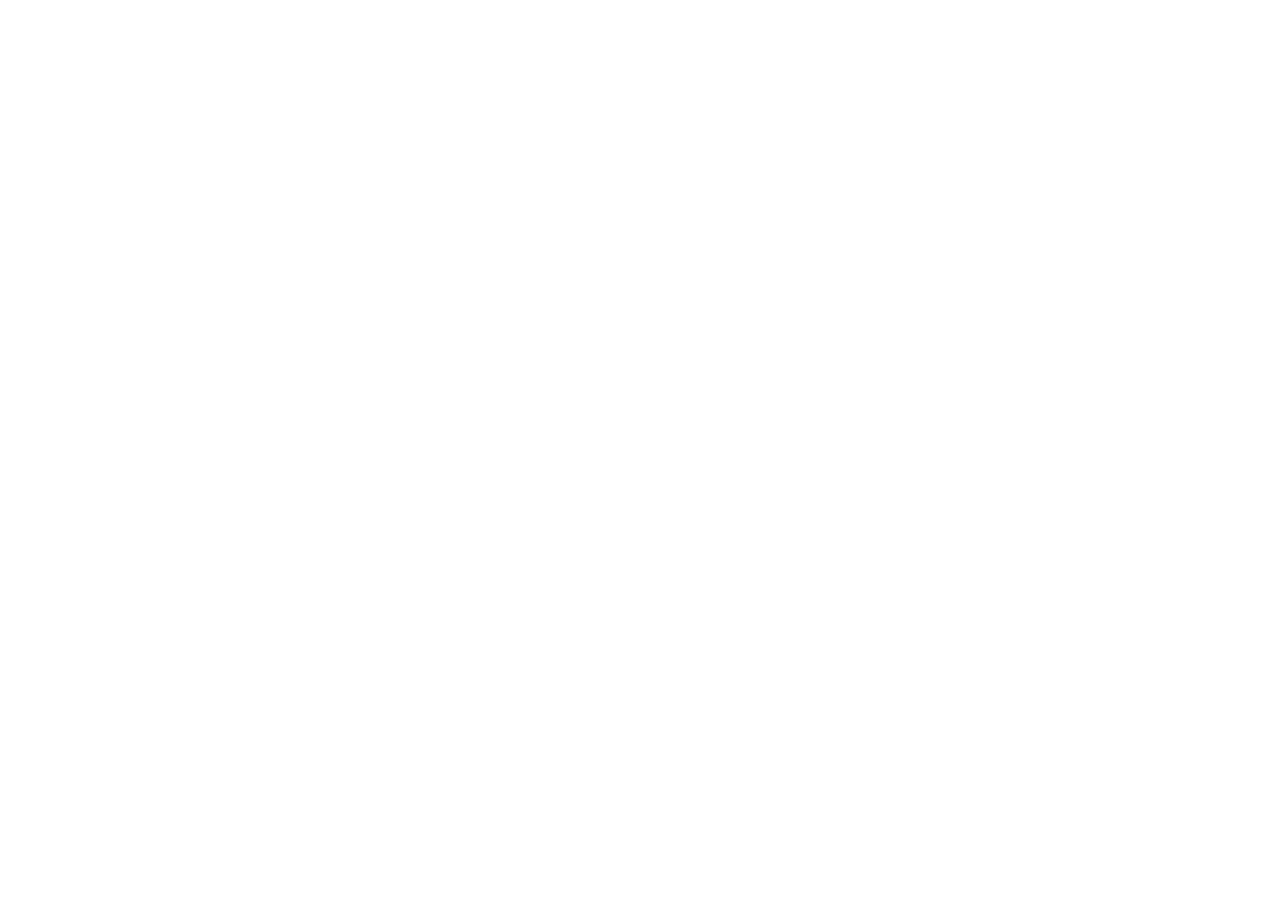
==== 2 task/index.html @ 0ec919c7 "1 task completed" ====
<!DOCTYPE html>
<html lang="en">
  <head>
    <meta charset="UTF-8" />
    <meta http-equiv="X-UA-Compatible" content="IE=edge" />
    <meta name="viewport" content="width=device-width, initial-scale=1.0" />
    <title>2 task</title>
    <link rel="stylesheet" href="./index.css" />
  </head>
  <body></body>
</html>
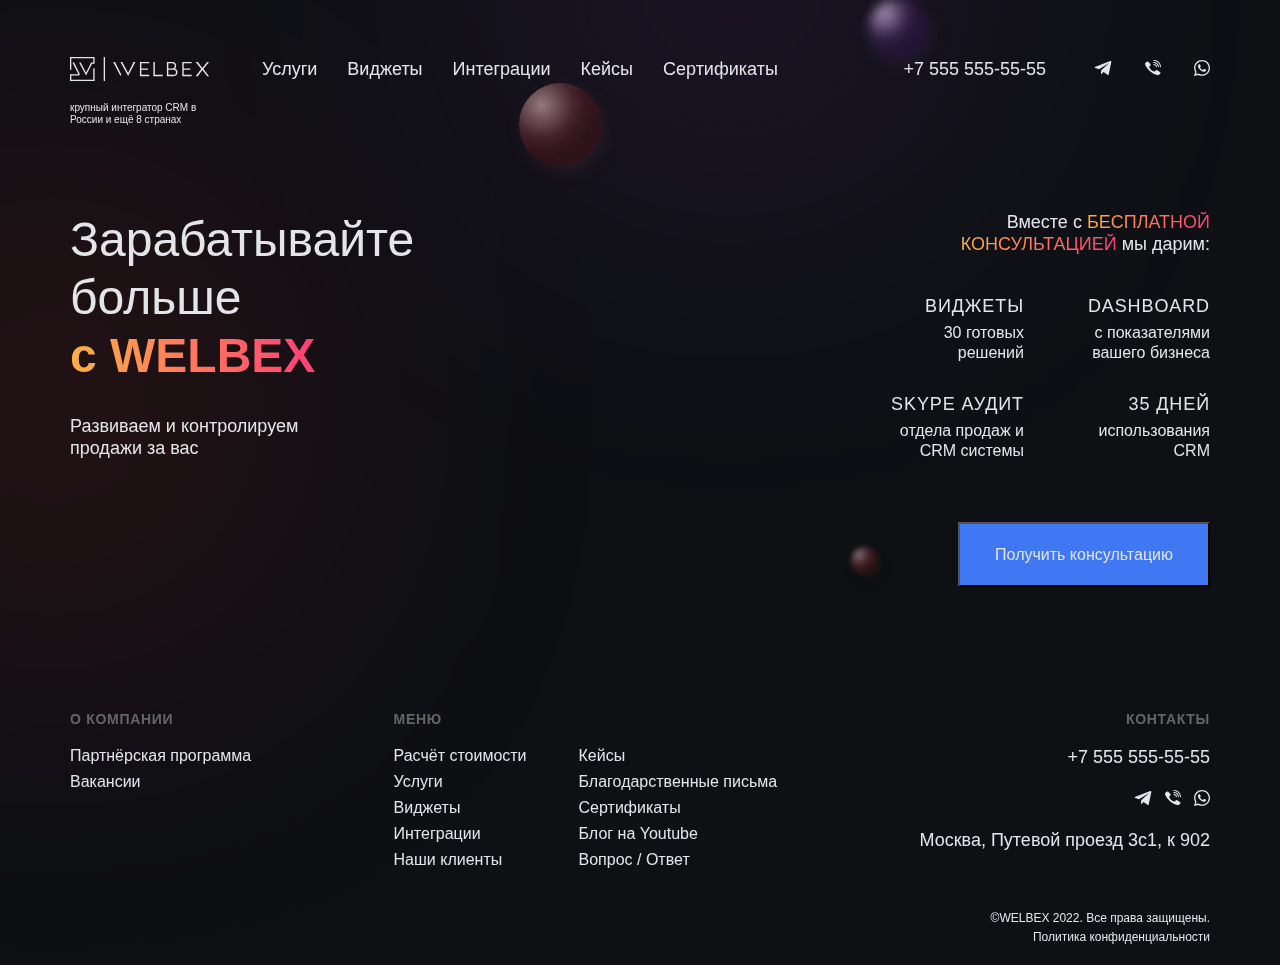
==== commit b9bdb516: "desktop screen" ====
--- a/2 task/index.html
+++ b/2 task/index.html
@@ -7,5 +7,147 @@
     <title>2 task</title>
     <link rel="stylesheet" href="./index.css" />
   </head>
-  <body></body>
+  <body>
+  <div class="wrapper">
+    <div class="container">
+      <div class="header">
+        <div class="left">
+          <div class="logo">
+            <img src="./images/logo-symbol.svg" alt="logo symbol">
+            <img src="./images/logo-text.svg" alt="logo text">
+            <span class="logo-subtitle">
+            крупный интегратор CRM в Росcии и ещё 8 странах
+          </span>
+          </div>
+          <nav class="navbar">
+            <ul>
+              <li><a href="#">Услуги</a></li>
+              <li><a href="#">Виджеты</a></li>
+              <li><a href="#">Интеграции</a></li>
+              <li><a href="#">Кейсы</a></li>
+              <li><a href="#">Сертификаты</a></li>
+            </ul>
+          </nav>
+        </div>
+        <div class="right">
+          <div class="phone-number">+7 555 555-55-55</div>
+          <div class="social">
+            <div class="social-item">
+              <img src="./images/telegram.svg" alt="social telegram">
+            </div>
+            <div class="social-item">
+              <img src="./images/phone.svg" alt="social phone">
+            </div>
+            <div class="social-item">
+              <img src="./images/whatsapp.svg" alt="social whatsapp">
+            </div>
+          </div>
+        </div>
+      </div>
+    </div>
+    <div class="container">
+      <div class="content">
+        <div class="present">
+          <h4 class="present-title">
+            Зарабатывайте<br> больше
+            <br>
+            <span class="text-gradient grd-title">с WELBEX</span>
+          </h4>
+          <div class="description">
+            Развиваем и контролируем <br> продажи за вас
+          </div>
+        </div>
+        <div class="consultations">
+          <div class="consultations-title">
+            Вместе с <span class="text-gradient">бесплатной </span> <br>
+            <span class="text-gradient">консультацией</span> мы дарим:
+          </div>
+          <div class="gifts">
+            <div class="gift">
+              <div class="gift-title">Виджеты</div>
+              <div class="gift-description">30 готовых решений</div>
+            </div>
+            <div class="gift">
+              <div class="gift-title">Dashboard</div>
+              <div class="gift-description">с показателями вашего бизнеса</div>
+            </div>
+            <div class="gift">
+              <div class="gift-title">Skype Аудит</div>
+              <div class="gift-description">отдела продаж и CRM системы</div>
+            </div>
+            <div class="gift">
+              <div class="gift-title">35 дней</div>
+              <div class="gift-description">использования CRM</div>
+            </div>
+          </div>
+          <button class="btn">Получить консультацию</button>
+        </div>
+      </div>
+    </div>
+    <div class="container">
+      <footer class="footer">
+        <div class="footer-sections">
+          <div class="footer-section">
+            <div class="little-title">О компании</div>
+            <div class="links">
+              <div class="link">Партнёрская программа</div>
+              <div class="link">Вакансии</div>
+            </div>
+          </div>
+          <div class="footer-section">
+            <div class="little-title">Меню</div>
+            <div class="links double">
+              <div>
+                <div class="link">Расчёт стоимости</div>
+                <div class="link">Услуги</div>
+                <div class="link">Виджеты</div>
+                <div class="link">Интеграции</div>
+                <div class="link">Наши клиенты</div>
+              </div>
+
+              <div>
+                <div class="link">Кейсы</div>
+                <div class="link">Благодарственные письма</div>
+                <div class="link">Сертификаты</div>
+                <div class="link">Блог на Youtube</div>
+                <div class="link">Вопрос / Ответ</div>
+              </div>
+            </div>
+          </div>
+          <div class="footer-section">
+            <div class="little-title contact-title">КОНТАКТЫ</div>
+            <div class="contacts">
+              <div class="phone-number">+7 555 555-55-55</div>
+              <div class="social">
+                <div class="social-item">
+                  <img src="./images/telegram.svg" alt="social telegram">
+                </div>
+                <div class="social-item">
+                  <img src="./images/phone.svg" alt="social phone">
+                </div>
+                <div class="social-item">
+                  <img src="./images/whatsapp.svg" alt="social whatsapp">
+                </div>
+              </div>
+              <div class="address">
+                Москва, Путевой проезд 3с1, к 902
+              </div>
+            </div>
+          </div>
+        </div>
+        <div class="copyright">
+          <div class="text">©WELBEX 2022. Все права защищены.</div>
+          <a class="link-politics">Политика конфиденциальности</a>
+        </div>
+      </footer>
+    </div>
+  </div>
+  <div class="bg-circles">
+    <div class="circle circle1"></div>
+    <div class="circle circle2"></div>
+    <div class="circle circle3"></div>
+    <div class="circle circle4"></div>
+    <div class="circle circle5"></div>
+  </div>
+  </body>
 </html>
--- a/2 task/index.css
+++ b/2 task/index.css
@@ -0,0 +1,301 @@
+:root {
+    --gradien-text: linear-gradient(90deg, #FCB045, #FF3F78)
+}
+
+* {
+    margin: 0;
+    padding: 0;
+    box-sizing: border-box;
+    font-family: 'Inter', sans-serif;
+    line-height: 1;
+    color: #E4E5EA;
+    font-size: 18px;
+}
+
+body {
+    background: #0E1014;
+}
+
+/*  GLOBAL CLASSES  */
+
+.text-gradient {
+    background-color: #fff;
+    background-image: var(--gradien-text);
+    -webkit-background-clip: text;
+    -webkit-text-fill-color: transparent;
+}
+
+.little-title {
+    font-style: normal;
+    font-weight: 700;
+    font-size: 14px;
+    line-height: 17px;
+    letter-spacing: 0.05em;
+    text-transform: uppercase;
+    color: #656566;
+}
+
+.container {
+    max-width: 1170px;
+    padding: 0 15px;
+    margin: 0 auto;
+    width: 100%;
+}
+
+.gradient {
+    font-weight: 900;
+    font-size: 52px;
+}
+
+/*  HEADER  */
+
+.header {
+    display: flex;
+    justify-content: space-between;
+    align-items: center;
+    width: 100%;
+    padding-top: 57px;
+}
+
+.header .logo {
+    display: flex;
+    align-items: center;
+    gap: 8px;
+    position: relative;
+}
+
+.header .logo .logo-subtitle {
+    position: absolute;
+    left: 0;
+    top: 45px;
+    font-weight: 300;
+    font-size: 10px;
+    line-height: 12px;
+}
+
+.header .navbar ul {
+    display: flex;
+    gap: 30px;
+}
+
+.header .navbar ul li {
+    list-style: none;
+}
+
+.header .navbar ul li a {
+    display: block;
+    text-decoration: none;
+}
+
+.header .left {
+    display: flex;
+    align-items: center;
+}
+
+.header .left .logo {
+    margin-right: 52px;
+}
+
+.header .right {
+    display: flex;
+}
+
+.header .right .phone-number {
+    margin-right: 48px;
+}
+
+.header .right .social {
+    display: flex;
+    align-items: center;
+    gap: 33px;
+}
+
+/*  CONTENT  */
+
+.content {
+    width: 100%;
+    display: flex;
+    justify-content: space-between;
+    margin-top: 130px;
+}
+
+.content .present-title {
+    font-weight: 400;
+    font-size: 48px;
+    line-height: 58px;
+}
+
+.content .present-title .grd-title {
+    font-size: 48px;
+    font-weight: 900;
+}
+
+.content .description {
+    margin-top: 30px;
+    font-weight: 400;
+    line-height: 22px;
+}
+.content .consultations {
+    text-align: right;
+}
+.content .consultations .consultations-title {
+    line-height: 22px;
+}
+.content .consultations .consultations-title span {
+    text-transform: uppercase;
+}
+.content .gifts {
+    display: grid;
+    grid-template-columns: repeat(2, 1fr);
+    row-gap: 30px;
+    column-gap: 36px;
+    margin-top: 40px;
+    margin-bottom: 61px;
+}
+
+.content .gift .gift-title {
+    font-weight: 500;
+    line-height: 22px;
+    letter-spacing: 0.05em;
+    text-transform: uppercase;
+}
+.content .gift .gift-description {
+    max-width: 150px;
+    margin-top: 6px;
+    font-weight: 400;
+    font-size: 16px;
+    line-height: 20px;
+}
+.content .btn {
+    padding: 21px 35px;
+    background: #4077F3;
+    font-weight: 500;
+    font-size: 16px;
+    line-height: 19px;
+    text-align: center;
+}
+
+
+/*  FOOTER  */
+
+.footer {
+    margin-top: 124px;
+}
+.footer-sections {
+    display: flex;
+    justify-content: space-between;
+}
+@media (min-height: 980px) {
+    .wrapper {
+        display: flex;
+        flex-direction: column;
+        justify-content: space-between;
+        height: 100vh;
+    }
+    .footer {
+        position: inherit;
+        bottom: 0;
+    }
+}
+.footer .links {
+    margin-top: 20px;
+}
+.footer .links .link{
+    font-weight: 400;
+    font-size: 16px;
+    margin-bottom: 10px;
+}
+
+.footer .links.double {
+    display: flex;
+    gap: 52px;
+}
+
+.footer .contact-title {
+    text-align: right;
+}
+
+.footer .contacts {
+    margin-top: 20px;
+    text-align: right;
+}
+
+.footer .contacts .social {
+    display: flex;
+    justify-content: flex-end;
+    column-gap: 13px;
+    margin-top: 24px;
+    margin-bottom: 22px;
+}
+
+/*  COPYRIGHT  */
+.copyright {
+    text-align: right;
+    margin-top: 33px;
+    margin-bottom: 20px;
+}
+.copyright .text, .copyright .link-politics {
+    font-weight: 400;
+    font-size: 12px;
+    line-height: 15px;
+}
+
+/*  BACKGROUND CIRCLES  */
+
+.circle {
+    position: absolute;
+    border-radius: 50%;
+    z-index: -1;
+}
+
+.circle1 {
+    width: 311px;
+    height: 311px;
+    left: -102px;
+    top: 251px;
+    background: #961A1A;
+    opacity: 0.5;
+    filter: blur(196px);
+}
+
+.circle2 {
+    width: 259px;
+    height: 259px;
+    left: 602px;
+    top: -154px;
+    background: #833AB4;
+    opacity: 0.5;
+    filter: blur(196px);
+}
+
+.circle3 {
+    width: 83px;
+    height: 83px;
+    left: 519px;
+    top: 83px;
+    background: radial-gradient(64% 64% at 27.25% 26.5%, rgba(255, 208, 208, 0.536) 0%, rgba(212, 93, 93, 0.264) 59.67%, rgba(167, 49, 49, 0.248) 78.59%, rgba(130, 25, 25, 0.248) 100%) /* warning: gradient uses a rotation that is not supported by CSS and may not behave as expected */;
+    box-shadow: 3px 6px 27px -10px rgba(223, 125, 125, 0.25);
+    backdrop-filter: blur(2px);
+}
+
+.circle4 {
+    width: 60px;
+    height: 60px;
+    left: 868px;
+    top: -2px;
+    background: radial-gradient(64% 64% at 27.25% 26.5%, rgba(236, 208, 255, 0.64) 0%, rgba(161, 93, 207, 0.24) 59.67%, rgba(118, 49, 164, 0.208) 78.59%, rgba(86, 24, 128, 0.232) 100%) /* warning: gradient uses a rotation that is not supported by CSS and may not behave as expected */;
+    box-shadow: 3px 6px 27px -10px rgba(177, 118, 217, 0.25);
+    filter: blur(5px);
+    backdrop-filter: blur(2px);
+}
+
+.circle5 {
+    width: 28px;
+    height: 28px;
+    left: 851px;
+    top: 547px;
+    background: radial-gradient(64% 64% at 27.25% 26.5%, rgba(255, 208, 208, 0.48) 0%, rgba(212, 93, 93, 0.248) 59.67%, rgba(167, 49, 49, 0.264) 78.59%, rgba(130, 25, 25, 0.232) 100%) /* warning: gradient uses a rotation that is not supported by CSS and may not behave as expected */;
+    box-shadow: 3px 6px 27px -10px rgba(223, 125, 125, 0.25);
+    filter: blur(2.5px);
+    backdrop-filter: blur(2px);
+}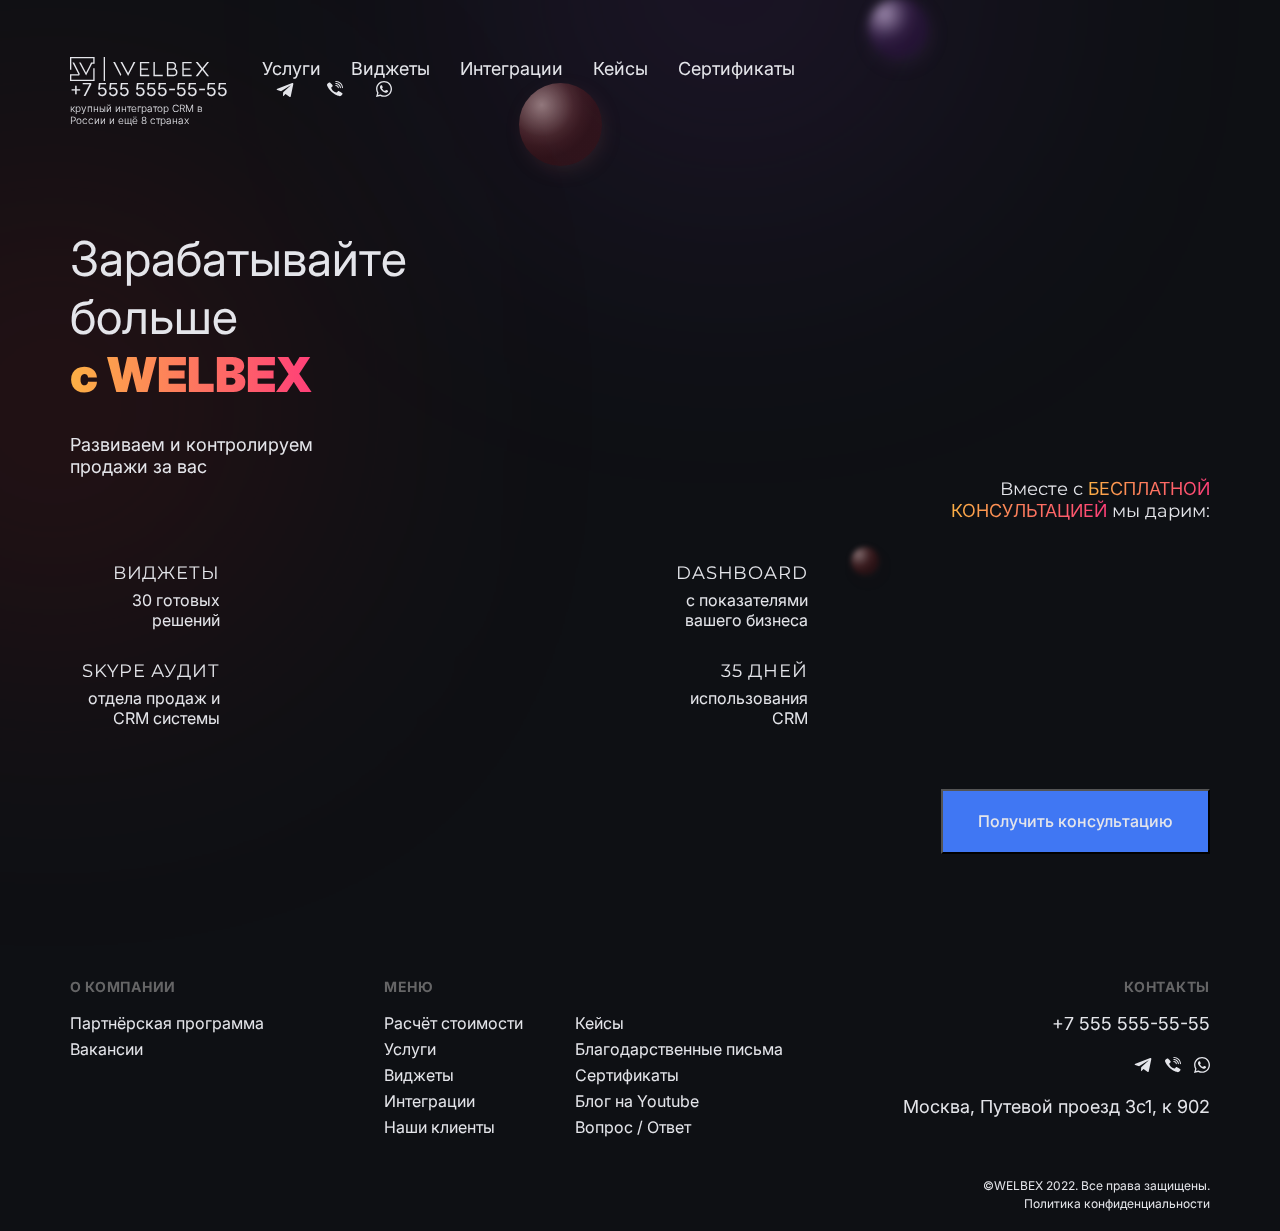
==== commit 13097bd4: "mobile screen" ====
--- a/2 task/index.html
+++ b/2 task/index.html
@@ -5,12 +5,15 @@
     <meta http-equiv="X-UA-Compatible" content="IE=edge" />
     <meta name="viewport" content="width=device-width, initial-scale=1.0" />
     <title>2 task</title>
+    <link rel="preconnect" href="https://fonts.googleapis.com">
+    <link rel="preconnect" href="https://fonts.gstatic.com" crossorigin>
+    <link href="https://fonts.googleapis.com/css2?family=Inter:wght@300;400;500;600;700;800;900&family=Montserrat&display=swap" rel="stylesheet">
     <link rel="stylesheet" href="./index.css" />
   </head>
   <body>
   <div class="wrapper">
-    <div class="container">
-      <div class="header">
+    <div class="header">
+      <div class="container">
         <div class="left">
           <div class="logo">
             <img src="./images/logo-symbol.svg" alt="logo symbol">
@@ -45,8 +48,10 @@
         </div>
       </div>
     </div>
-    <div class="container">
-      <div class="content">
+
+    <div class="content">
+      <div class="container">
+        <div class="bg-glass"></div>
         <div class="present">
           <h4 class="present-title">
             Зарабатывайте<br> больше
@@ -80,12 +85,26 @@
               <div class="gift-description">использования CRM</div>
             </div>
           </div>
+          <div class="gifts gifts-mobile">
+            <div class="gift">
+              <div class="gift-title"> <span class="text-gradient">—</span> Skype Аудит</div>
+            </div>
+            <div class="gift">
+              <div class="gift-title"> <span class="text-gradient">—</span> 30 виджетов</div>
+            </div>
+            <div class="gift">
+              <div class="gift-title"> <span class="text-gradient">—</span> DASHBOARD</div>
+            </div>
+            <div class="gift">
+              <div class="gift-title"> <span class="text-gradient">—</span> Месяц AMOCRM</div>
+            </div>
+          </div>
           <button class="btn">Получить консультацию</button>
         </div>
       </div>
     </div>
-    <div class="container">
-      <footer class="footer">
+    <footer class="footer">
+      <div class="container">
         <div class="footer-sections">
           <div class="footer-section">
             <div class="little-title">О компании</div>
@@ -139,8 +158,8 @@
           <div class="text">©WELBEX 2022. Все права защищены.</div>
           <a class="link-politics">Политика конфиденциальности</a>
         </div>
-      </footer>
-    </div>
+      </div>
+    </footer>
   </div>
   <div class="bg-circles">
     <div class="circle circle1"></div>
--- a/2 task/index.css
+++ b/2 task/index.css
@@ -1,5 +1,11 @@
 :root {
-    --gradien-text: linear-gradient(90deg, #FCB045, #FF3F78)
+    --gradien-text: linear-gradient(90deg, #FCB045, #FF3F78);
+    --big-text: 48px;
+    --medium-text: 18px;
+    --regular-text: 16px;
+    --small-text: 14px;
+    --subtitle-text: 12px;
+    --very-small-text: 10px;
 }
 
 * {
@@ -9,7 +15,7 @@
     font-family: 'Inter', sans-serif;
     line-height: 1;
     color: #E4E5EA;
-    font-size: 18px;
+    font-size: var(--medium-text);
 }
 
 body {
@@ -28,7 +34,7 @@
 .little-title {
     font-style: normal;
     font-weight: 700;
-    font-size: 14px;
+    font-size: var(--small-text);
     line-height: 17px;
     letter-spacing: 0.05em;
     text-transform: uppercase;
@@ -42,11 +48,6 @@
     width: 100%;
 }
 
-.gradient {
-    font-weight: 900;
-    font-size: 52px;
-}
-
 /*  HEADER  */
 
 .header {
@@ -69,7 +70,7 @@
     left: 0;
     top: 45px;
     font-weight: 300;
-    font-size: 10px;
+    font-size: var(--very-small-text);
     line-height: 12px;
 }
 
@@ -121,12 +122,12 @@
 
 .content .present-title {
     font-weight: 400;
-    font-size: 48px;
+    font-size: var(--big-text);
     line-height: 58px;
 }
 
 .content .present-title .grd-title {
-    font-size: 48px;
+    font-size: var(--big-text);
     font-weight: 900;
 }
 
@@ -135,15 +136,20 @@
     font-weight: 400;
     line-height: 22px;
 }
+
 .content .consultations {
     text-align: right;
 }
+
 .content .consultations .consultations-title {
     line-height: 22px;
-}
+    font-family: 'Montserrat', sans-serif;
+}
+
 .content .consultations .consultations-title span {
     text-transform: uppercase;
 }
+
 .content .gifts {
     display: grid;
     grid-template-columns: repeat(2, 1fr);
@@ -151,26 +157,38 @@
     column-gap: 36px;
     margin-top: 40px;
     margin-bottom: 61px;
+    font-family: 'Montserrat', sans-serif;
+}
+
+.content .gifts-mobile {
+    display: none;
+}
+
+.content .gift {
+    width: 150px;
 }
 
 .content .gift .gift-title {
-    font-weight: 500;
+    font-weight: 400;
     line-height: 22px;
     letter-spacing: 0.05em;
     text-transform: uppercase;
-}
+    font-family: 'Montserrat', sans-serif;
+}
+
 .content .gift .gift-description {
     max-width: 150px;
     margin-top: 6px;
     font-weight: 400;
-    font-size: 16px;
+    font-size: var(--regular-text);
     line-height: 20px;
 }
+
 .content .btn {
     padding: 21px 35px;
     background: #4077F3;
     font-weight: 500;
-    font-size: 16px;
+    font-size: var(--regular-text);
     line-height: 19px;
     text-align: center;
 }
@@ -181,28 +199,19 @@
 .footer {
     margin-top: 124px;
 }
+
 .footer-sections {
     display: flex;
     justify-content: space-between;
 }
-@media (min-height: 980px) {
-    .wrapper {
-        display: flex;
-        flex-direction: column;
-        justify-content: space-between;
-        height: 100vh;
-    }
-    .footer {
-        position: inherit;
-        bottom: 0;
-    }
-}
+
 .footer .links {
     margin-top: 20px;
 }
-.footer .links .link{
-    font-weight: 400;
-    font-size: 16px;
+
+.footer .links .link {
+    font-weight: 400;
+    font-size: var(--regular-text);
     margin-bottom: 10px;
 }
 
@@ -234,9 +243,10 @@
     margin-top: 33px;
     margin-bottom: 20px;
 }
+
 .copyright .text, .copyright .link-politics {
     font-weight: 400;
-    font-size: 12px;
+    font-size: var(--subtitle-text);
     line-height: 15px;
 }
 
@@ -298,4 +308,191 @@
     box-shadow: 3px 6px 27px -10px rgba(223, 125, 125, 0.25);
     filter: blur(2.5px);
     backdrop-filter: blur(2px);
+}
+
+/*  MEDIA WHERE HEIGHT > 980px  */
+
+@media (min-height: 980px) {
+    .wrapper {
+        display: flex;
+        flex-direction: column;
+        justify-content: space-between;
+        height: 100vh;
+    }
+
+    .footer {
+        position: inherit;
+        bottom: 0;
+    }
+}
+
+/*  MEDIA WHERE WEIGHT < 320px  */
+
+@media (max-width: 320px) {
+    :root {
+        --big-text: 36px;
+    }
+
+    .container {
+        max-width: 320px;
+    }
+
+    .header {
+        background: #0E1014;
+        height: 55px;
+        align-items: center;
+        justify-content: space-between;
+        padding-top: 0;
+    }
+
+    .header .logo {
+        display: none;
+    }
+
+    .header .phone-number {
+        display: none;
+    }
+
+    .header .right .social {
+        display: none;
+    }
+
+    .header .navbar ul {
+        justify-content: space-between;
+    }
+
+    .header .navbar ul li:last-child {
+        display: none;
+    }
+
+    .header .navbar ul li a {
+        font-size: 12px;
+    }
+
+    .content {
+        flex-direction: column;
+        padding-top: 40px;
+        margin-top: 0;
+        background-image: url("./images/noise.svg");
+        position: relative;
+    }
+
+    .bg-glass {
+        position: absolute;
+        width: 100%;
+        height: 100%;
+        left: 0;
+        top: 0;
+        background: radial-gradient(238.53% 189.02% at 3.2% 3.49%, rgba(255, 246, 233, 0.1) 0%, rgba(26, 29, 35, 0.1) 26.62%, rgba(26, 29, 35, 0.1) 52.1%, rgba(26, 29, 35, 0.01) 70.17%, rgba(26, 29, 35, 0) 100%) /* warning: gradient uses a rotation that is not supported by CSS and may not behave as expected */;
+        backdrop-filter: blur(7.5px);
+        z-index: -1;
+    }
+
+    .content .present .description {
+        margin-top: 15px;
+    }
+
+    .content .present .present-title {
+        line-height: 44px;
+    }
+
+    .content .consultations {
+        margin-top: 45px;
+        text-align: left;
+    }
+
+    .content .consultations .gifts .gift .gift-title {
+        font-size: 13px;
+    }
+
+    .content .consultations .gifts .gift .gift-description {
+        display: none;
+    }
+
+    .content .gifts {
+        display: none;
+        margin-top: 20px;
+        margin-bottom: 60px;
+    }
+
+    .content .gifts-mobile {
+        display: grid;
+        column-gap: 0;
+        row-gap: 14px;
+    }
+
+    .content .gifts-mobile .gift-title {
+        font-weight: 400;
+    }
+
+    .content .consultations .btn {
+        display: none;
+    }
+
+    .footer {
+        background: #0E1014;
+        margin-top: 0;
+    }
+
+    .footer .footer-sections {
+        flex-direction: column;
+    }
+
+    .footer .footer-sections .footer-section:first-child {
+        margin-top: 40px;
+    }
+
+    .footer .footer-sections .footer-section:last-child * {
+        text-align: left;
+    }
+
+    .footer .footer-sections .social {
+        justify-content: flex-start;
+    }
+
+    .footer .footer-sections {
+        row-gap: 30px;
+    }
+
+    .footer .copyright {
+        text-align: left;
+    }
+
+    .circle1 {
+        width: 211px;
+        height: 210px;
+        left: -55px;
+        top: 241px;
+    }
+
+    .circle2 {
+        left: 258px;
+        top: 107px;
+    }
+
+    .circle3 {
+        width: 43px;
+        height: 43px;
+        left: 29px;
+        top: 477px;
+        filter: blur(8px);
+    }
+
+    .circle4 {
+        width: 40px;
+        height: 40px;
+        left: 296px;
+        top: 236px;
+    }
+
+    .circle5 {
+        width: 28px;
+        height: 28px;
+        left: 851px;
+        top: 547px;
+        background: radial-gradient(64% 64% at 27.25% 26.5%, rgba(255, 208, 208, 0.48) 0%, rgba(212, 93, 93, 0.248) 59.67%, rgba(167, 49, 49, 0.264) 78.59%, rgba(130, 25, 25, 0.232) 100%) /* warning: gradient uses a rotation that is not supported by CSS and may not behave as expected */;
+        box-shadow: 3px 6px 27px -10px rgba(223, 125, 125, 0.25);
+        filter: blur(2.5px);
+        backdrop-filter: blur(2px);
+    }
 }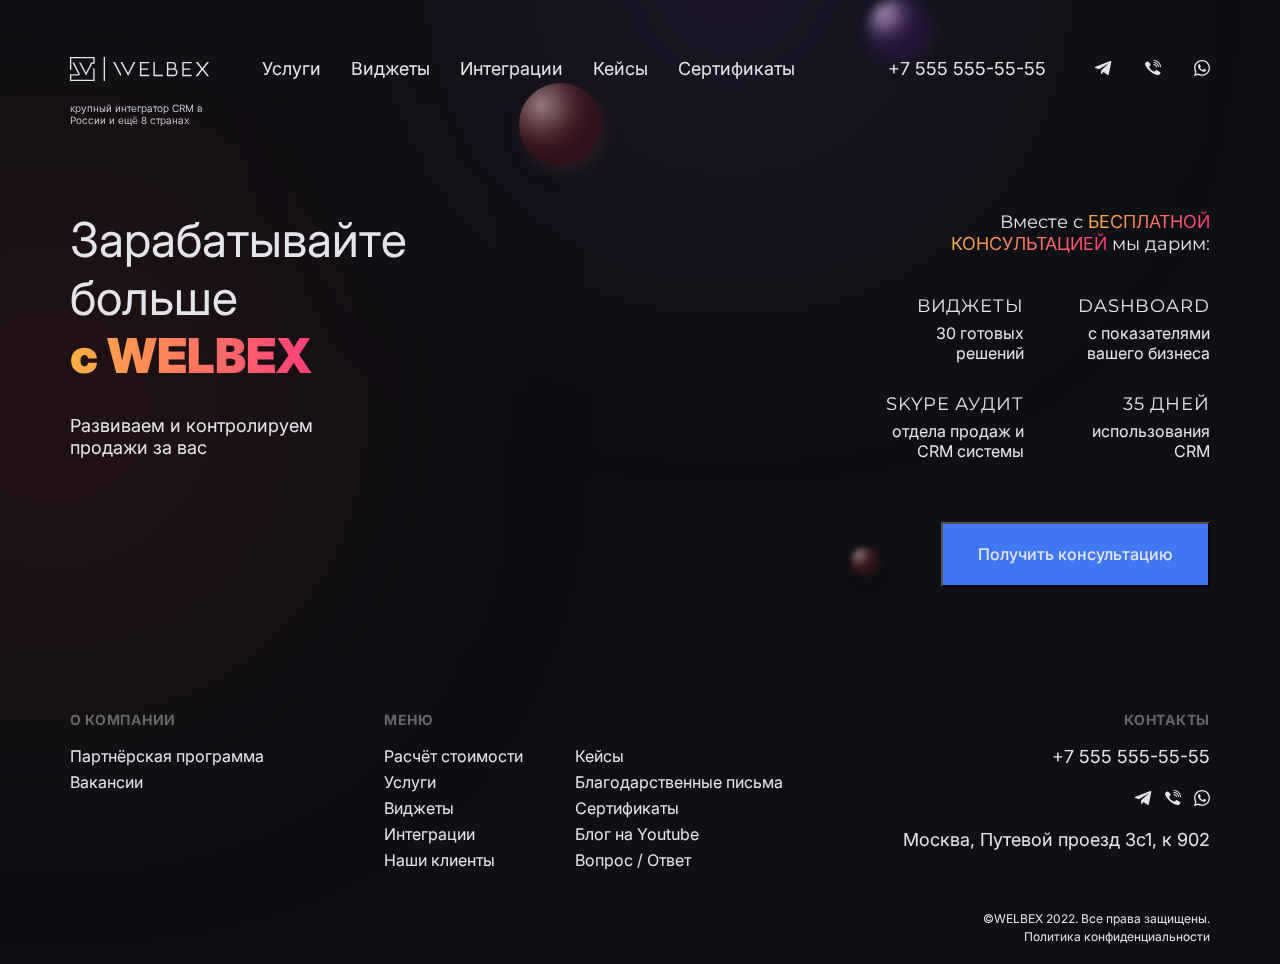
==== commit 4cb82e1b: "little fix css and create for pages main link file" ====
--- a/2 task/index.html
+++ b/2 task/index.html
@@ -14,35 +14,37 @@
   <div class="wrapper">
     <div class="header">
       <div class="container">
-        <div class="left">
-          <div class="logo">
-            <img src="./images/logo-symbol.svg" alt="logo symbol">
-            <img src="./images/logo-text.svg" alt="logo text">
-            <span class="logo-subtitle">
+        <div class="header-container">
+          <div class="left">
+            <div class="logo">
+              <img src="./images/logo-symbol.svg" alt="logo symbol">
+              <img src="./images/logo-text.svg" alt="logo text">
+              <span class="logo-subtitle">
             крупный интегратор CRM в Росcии и ещё 8 странах
           </span>
+            </div>
+            <nav class="navbar">
+              <ul>
+                <li><a href="#">Услуги</a></li>
+                <li><a href="#">Виджеты</a></li>
+                <li><a href="#">Интеграции</a></li>
+                <li><a href="#">Кейсы</a></li>
+                <li><a href="#">Сертификаты</a></li>
+              </ul>
+            </nav>
           </div>
-          <nav class="navbar">
-            <ul>
-              <li><a href="#">Услуги</a></li>
-              <li><a href="#">Виджеты</a></li>
-              <li><a href="#">Интеграции</a></li>
-              <li><a href="#">Кейсы</a></li>
-              <li><a href="#">Сертификаты</a></li>
-            </ul>
-          </nav>
-        </div>
-        <div class="right">
-          <div class="phone-number">+7 555 555-55-55</div>
-          <div class="social">
-            <div class="social-item">
-              <img src="./images/telegram.svg" alt="social telegram">
-            </div>
-            <div class="social-item">
-              <img src="./images/phone.svg" alt="social phone">
-            </div>
-            <div class="social-item">
-              <img src="./images/whatsapp.svg" alt="social whatsapp">
+          <div class="right">
+            <div class="phone-number">+7 555 555-55-55</div>
+            <div class="social">
+              <div class="social-item">
+                <img src="./images/telegram.svg" alt="social telegram">
+              </div>
+              <div class="social-item">
+                <img src="./images/phone.svg" alt="social phone">
+              </div>
+              <div class="social-item">
+                <img src="./images/whatsapp.svg" alt="social whatsapp">
+              </div>
             </div>
           </div>
         </div>
@@ -51,55 +53,57 @@
 
     <div class="content">
       <div class="container">
-        <div class="bg-glass"></div>
-        <div class="present">
-          <h4 class="present-title">
-            Зарабатывайте<br> больше
-            <br>
-            <span class="text-gradient grd-title">с WELBEX</span>
-          </h4>
-          <div class="description">
-            Развиваем и контролируем <br> продажи за вас
-          </div>
-        </div>
-        <div class="consultations">
-          <div class="consultations-title">
-            Вместе с <span class="text-gradient">бесплатной </span> <br>
-            <span class="text-gradient">консультацией</span> мы дарим:
-          </div>
-          <div class="gifts">
-            <div class="gift">
-              <div class="gift-title">Виджеты</div>
-              <div class="gift-description">30 готовых решений</div>
-            </div>
-            <div class="gift">
-              <div class="gift-title">Dashboard</div>
-              <div class="gift-description">с показателями вашего бизнеса</div>
-            </div>
-            <div class="gift">
-              <div class="gift-title">Skype Аудит</div>
-              <div class="gift-description">отдела продаж и CRM системы</div>
-            </div>
-            <div class="gift">
-              <div class="gift-title">35 дней</div>
-              <div class="gift-description">использования CRM</div>
+        <span class="bg-glass"></span>
+        <div class="content-container">
+          <div class="present">
+            <h4 class="present-title">
+              Зарабатывайте<br> больше
+              <br>
+              <span class="text-gradient grd-title">с WELBEX</span>
+            </h4>
+            <div class="description">
+              Развиваем и контролируем <br> продажи за вас
             </div>
           </div>
-          <div class="gifts gifts-mobile">
-            <div class="gift">
-              <div class="gift-title"> <span class="text-gradient">—</span> Skype Аудит</div>
+          <div class="consultations">
+            <div class="consultations-title">
+              Вместе с <span class="text-gradient">бесплатной </span> <br>
+              <span class="text-gradient">консультацией</span> мы дарим:
             </div>
-            <div class="gift">
-              <div class="gift-title"> <span class="text-gradient">—</span> 30 виджетов</div>
+            <div class="gifts">
+              <div class="gift">
+                <div class="gift-title">Виджеты</div>
+                <div class="gift-description">30 готовых решений</div>
+              </div>
+              <div class="gift">
+                <div class="gift-title">Dashboard</div>
+                <div class="gift-description">с показателями вашего бизнеса</div>
+              </div>
+              <div class="gift">
+                <div class="gift-title">Skype Аудит</div>
+                <div class="gift-description">отдела продаж и CRM системы</div>
+              </div>
+              <div class="gift">
+                <div class="gift-title">35 дней</div>
+                <div class="gift-description">использования CRM</div>
+              </div>
             </div>
-            <div class="gift">
-              <div class="gift-title"> <span class="text-gradient">—</span> DASHBOARD</div>
+            <div class="gifts gifts-mobile">
+              <div class="gift">
+                <div class="gift-title"> <span class="text-gradient">—</span> Skype Аудит</div>
+              </div>
+              <div class="gift">
+                <div class="gift-title"> <span class="text-gradient">—</span> 30 виджетов</div>
+              </div>
+              <div class="gift">
+                <div class="gift-title"> <span class="text-gradient">—</span> DASHBOARD</div>
+              </div>
+              <div class="gift">
+                <div class="gift-title"> <span class="text-gradient">—</span> Месяц AMOCRM</div>
+              </div>
             </div>
-            <div class="gift">
-              <div class="gift-title"> <span class="text-gradient">—</span> Месяц AMOCRM</div>
-            </div>
+            <button class="btn">Получить консультацию</button>
           </div>
-          <button class="btn">Получить консультацию</button>
         </div>
       </div>
     </div>
--- a/2 task/index.css
+++ b/2 task/index.css
@@ -50,7 +50,7 @@
 
 /*  HEADER  */
 
-.header {
+.header-container {
     display: flex;
     justify-content: space-between;
     align-items: center;
@@ -114,10 +114,13 @@
 /*  CONTENT  */
 
 .content {
+    margin-top: 130px;
+}
+
+.content-container {
     width: 100%;
     display: flex;
     justify-content: space-between;
-    margin-top: 130px;
 }
 
 .content .present-title {
@@ -339,12 +342,14 @@
 
     .header {
         background: #0E1014;
+    }
+
+    .header-container {
         height: 55px;
         align-items: center;
         justify-content: space-between;
         padding-top: 0;
     }
-
     .header .logo {
         display: none;
     }
@@ -370,10 +375,14 @@
     }
 
     .content {
-        flex-direction: column;
+        margin-top: 0;
+    }
+
+    .content-container {
+        background-image: url("./images/noise.svg");
         padding-top: 40px;
         margin-top: 0;
-        background-image: url("./images/noise.svg");
+        flex-direction: column;
         position: relative;
     }
 
